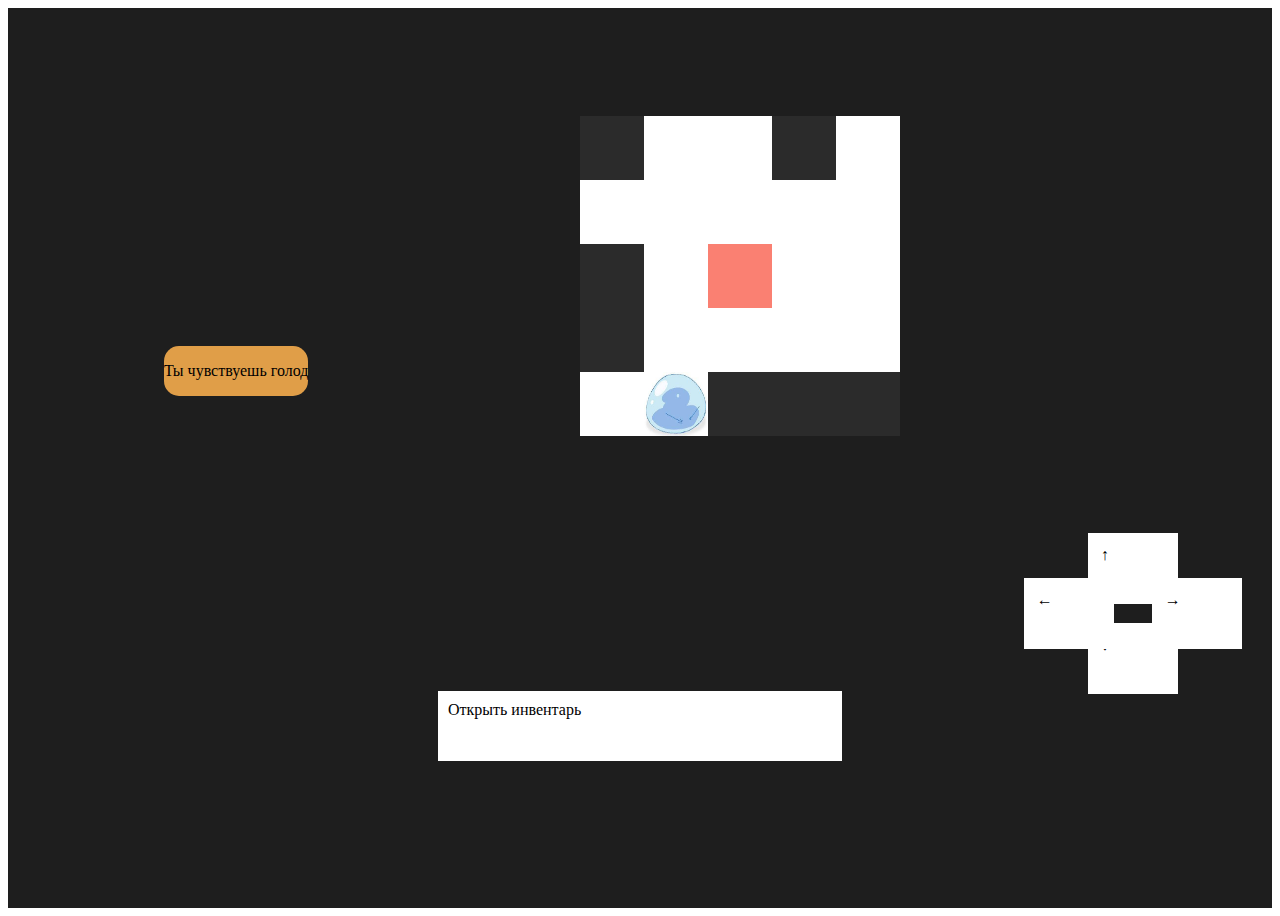
==== Cave/index.html @ 5a88eeda "Add files via upload" ====
<!DOCTYPE html>
<html lang="en">
<head>
    <meta charset="UTF-8">
    <meta http-equiv="X-UA-Compatible" content="IE=edge">
    <meta name="viewport" content="width=device-width, initial-scale=1.0">
    <title>Cave</title>
    <link rel="stylesheet" href="css/index.css">
    <link href="https://cdn.jsdelivr.net/npm/bootstrap@5.2.2/dist/css/bootstrap.min.css" rel="stylesheet" integrity="sha384-Zenh87qX5JnK2Jl0vWa8Ck2rdkQ2Bzep5IDxbcnCeuOxjzrPF/et3URy9Bv1WTRi" crossorigin="anonymous">
    <script src="js/index.js" defer></script>
</head>
<body>
    <main>
        <div class="gameplace">
            <div id="gamelog" class="gameLog"></div>
            <div class="map", id="map"></div>
        </div>
        <div class="controlplace">
            <div class="actions" id="actions"></div>
        </div>
    </main>
</body>
</html>
---- Cave/css/index.css ----
main{
    min-height: 100vh;
    display: flex;
    justify-content: center;
    align-items: center;
    flex-wrap: wrap;
    background-color: rgb(30, 30, 30);
    display: flex;
    justify-content: center;
}
.gameLog{
    margin: 40px;
    background: hsl(34, 71%, 58%);
    border-radius: 15px;
}
.gameplace{
    width: 100%;
    display: flex;
    flex-wrap: wrap;
    justify-content: center;
    justify-content: space-around;
    align-items: end;
    padding-right: 20vw;
}
.map{
    display: flex;
    flex-wrap: wrap;
    justify-self: right;
    justify-self: flex-end;
    width: 25vw;
    height: 25vw;
}
.cell{
    width: 5vw;
    height: 5vw;
}
.player{
    background-color: salmon;
}
.items{
    background-color: white;
    color: purple;
    font-size: 0.6vw;
}
.wall{
    background-color: rgb(43, 43, 43);
}
.nothing{
    background-color: white;
}
.dark{
    background-color: black;
}
.slime{
    background-color: green;
}
.wolf{
    background-color: grey;
}
.bear{
    background-color: saddlebrown;
}
.actions{
    width: 100%;
    display: flex;
    flex-wrap: wrap;
    justify-content: center;
    padding-right: 10vw;
}
.Button{
    margin: 3vw;
    padding: 10px;
    width: 30vw;
    height: auto;
    background-color: white;
    min-width: 250px;
    min-height: 50px;
}
.up{
    padding: 1vw;
    min-width: 0;
    min-height: 0;
    width: 5vw;
    height: 5vh;
    position: absolute;
    top: 55vh;
    right: 5vw;
}
.down{
    padding: 1vw;
    min-width: 0;
    min-height: 0;
    width: 5vw;
    height: 5vh;
    position: absolute;
    top: 65vh;
    right: 5vw;
}
.left{
    padding: 1vw;
    min-width: 0;
    min-height: 0;
    width: 5vw;
    height: 5vh;
    position: absolute;
    top: 60vh;
    right: 10vw;
}
.right{
    padding: 1vw;
    min-width: 0;
    min-height: 0;
    width: 5vw;
    height: 5vh;
    position: absolute;
    top: 60vh;
    right: 0vw;
}
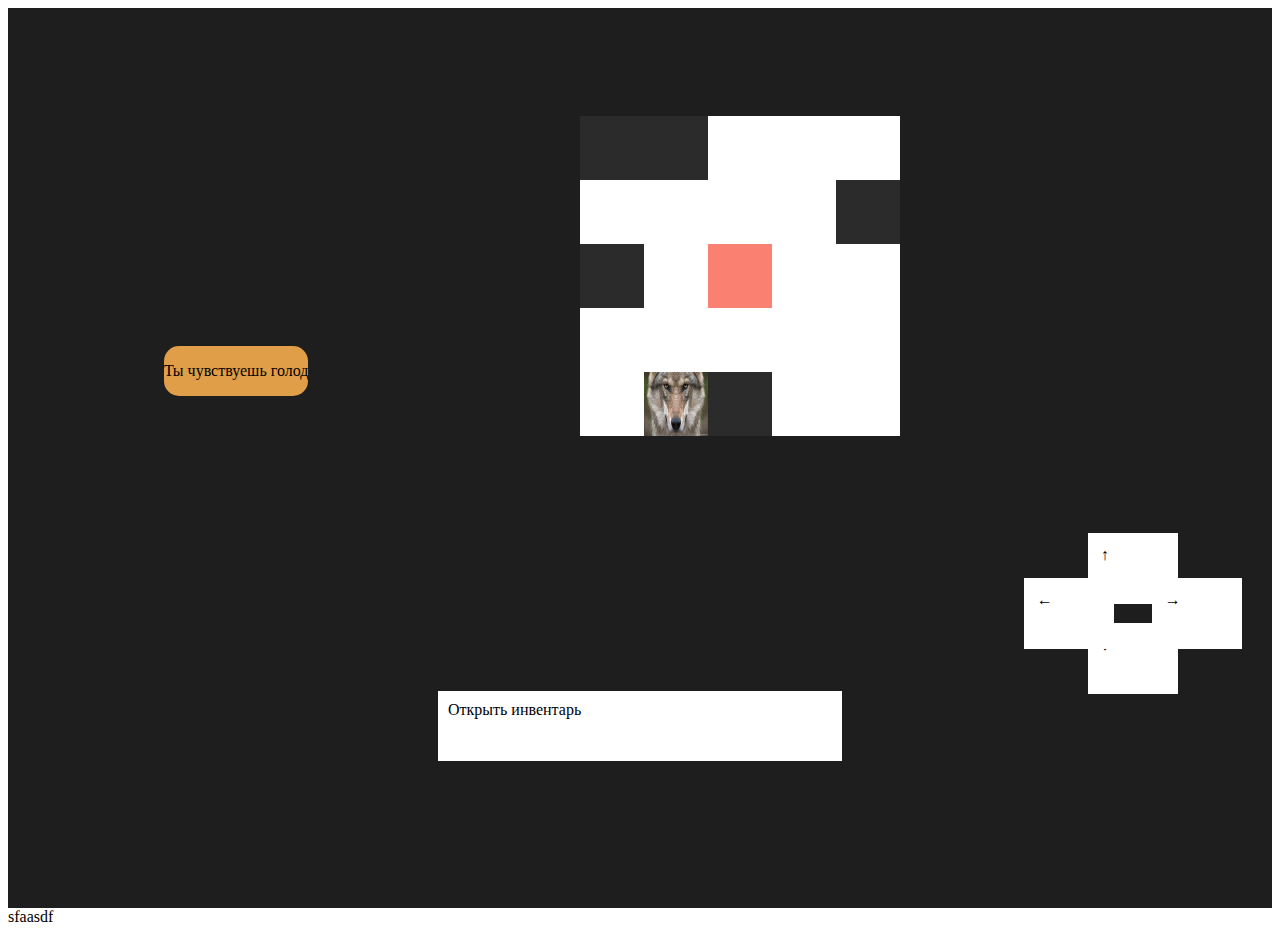
==== commit 6593c6cf: "Update index.html" ====
--- a/Cave/index.html
+++ b/Cave/index.html
@@ -20,4 +20,5 @@
         </div>
     </main>
 </body>
-</html>+</html>
+sfaasdf
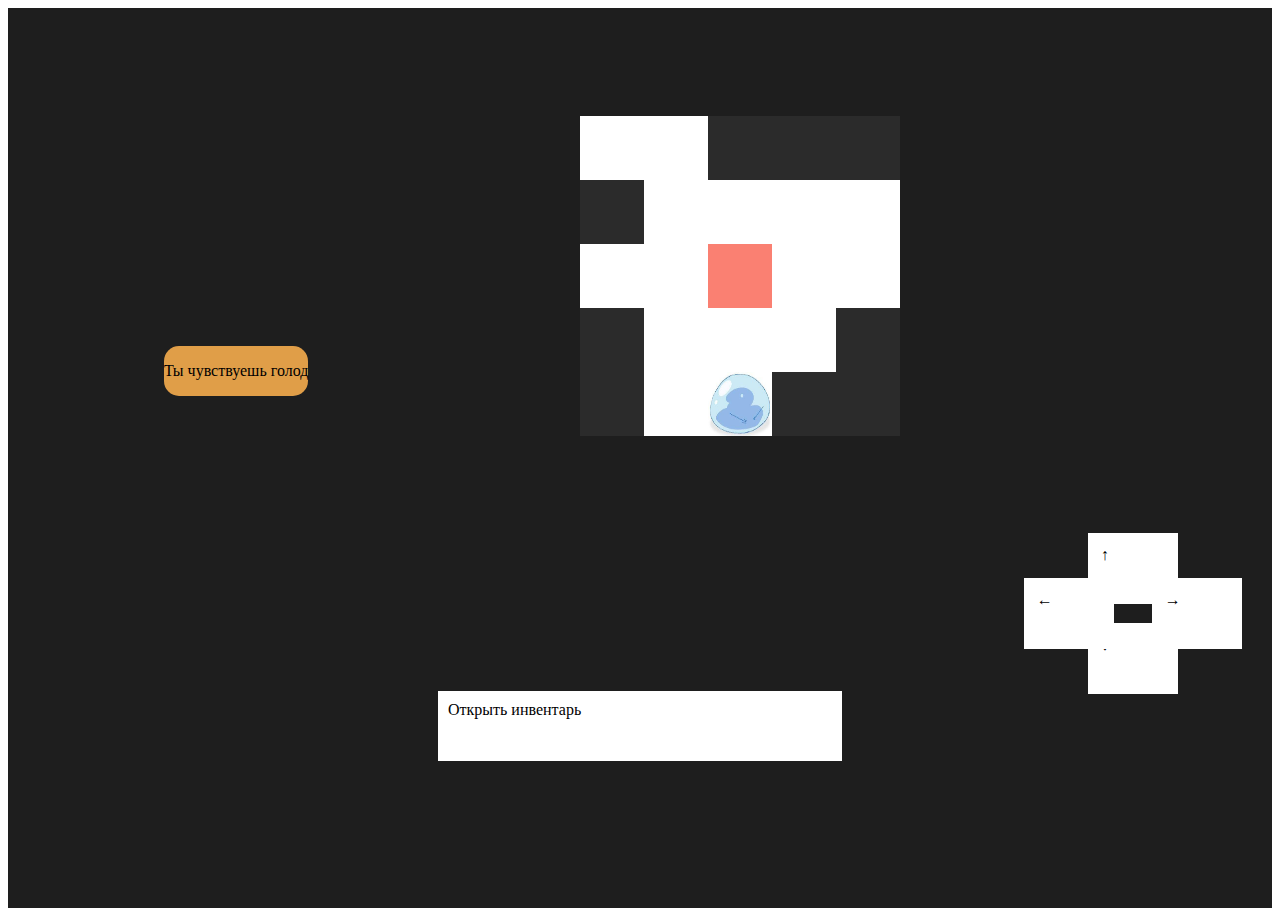
==== commit 9511ebf9: "откат" ====
--- a/Cave/index.html
+++ b/Cave/index.html
@@ -21,4 +21,3 @@
     </main>
 </body>
 </html>
-sfaasdf
